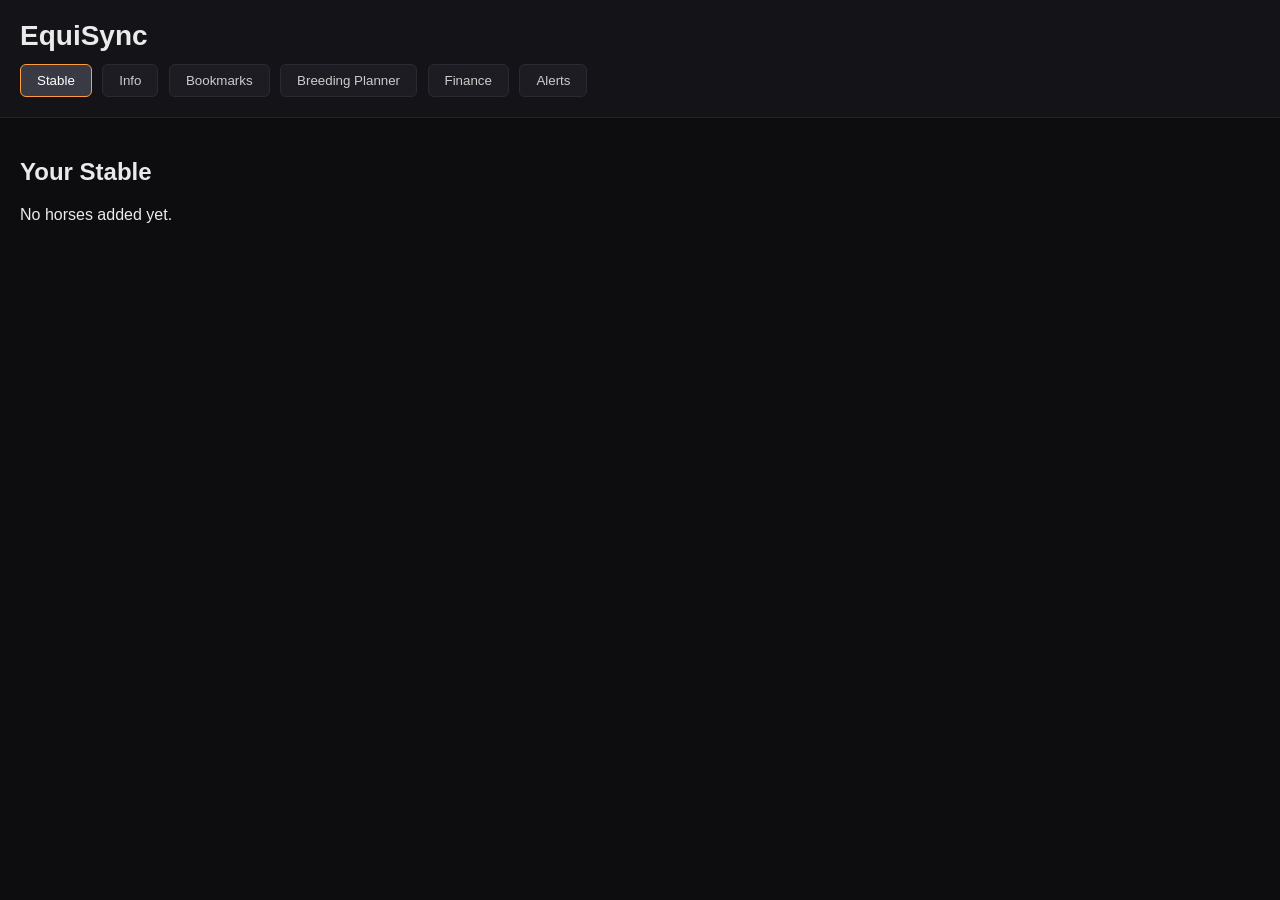
==== index.html @ a7efb626 "Update index.html" ====
<!DOCTYPE html>
<html lang="en">
<head>
  <meta charset="UTF-8">
  <title>EquiSync Webtool</title>
  <meta name="viewport" content="width=device-width, initial-scale=1.0">
  <link rel="stylesheet" href="style.css">
</head>
<body>
  <header class="topbar">
    <h1>EquiSync</h1>
    <nav class="tabs">
      <button data-tab="stable" class="active">Stable</button>
      <button data-tab="info">Info</button>
      <button data-tab="bookmarks">Bookmarks</button>
      <button data-tab="planner">Breeding Planner</button>
      <button data-tab="finance">Finance</button>
      <button data-tab="alerts">Alerts</button>
    </nav>
  </header>

  <main id="tab-content">
    <section id="stable" class="tab active">
      <h2>Your Stable</h2>
      <p>No horses added yet.</p>
    </section>

    <section id="info" class="tab">
      <h2>Horse Info</h2>
      <p>Select a horse from Stable to view details.</p>
    </section>

    <section id="bookmarks" class="tab">
      <h2>Bookmarks</h2>
      <p>No bookmarked horses yet.</p>
    </section>

    <section id="planner" class="tab">
      <h2>Breeding Planner</h2>
      <p>Select a mare and stallion to begin.</p>
    </section>

    <section id="finance" class="tab">
      <h2>Finance Tracker</h2>
      <p>No transactions recorded yet.</p>
    </section>

    <section id="alerts" class="tab">
      <h2>Alerts</h2>
      <p>No alerts yet.</p>
    </section>
  </main>

  <!-- IMPORTANT: this must be after the HTML, and the filename must match -->
  <script src="app.js"></script>
</body>
</html>
---- style.css ----
body {
  margin: 0;
  font-family: Arial, sans-serif;
  background: #0d0d0f;
  color: #eaeaea;
}

/* Header */
.topbar {
  background: #141418;
  padding: 20px;
  border-bottom: 1px solid #23232b;
}

.topbar h1 {
  margin: 0;
  font-size: 28px;
}

/* Tabs */
.tabs {
  margin-top: 12px;
}

.tabs button {
  background: #1c1c22;
  color: #ccc;
  border: 1px solid #2a2a33;
  padding: 8px 16px;
  margin-right: 6px;
  border-radius: 6px;
  cursor: pointer;
}

.tabs button.active {
  background: #3a3a44;
  color: #fff;
  border-color: #ff9d3c;
}

/* Tab content */
.tab {
  display: none;
  padding: 20px;
}

.tab.active {
  display: block;
}

/* Manual tab intro text */
.manual-intro {
  font-size: 14px;
  color: #c0c0d0;
  margin-bottom: 12px;
}

/* Manual form layout */
.manual-form {
  background: #14141a;
  border: 1px solid #242430;
  border-radius: 10px;
  padding: 16px;
  max-width: 600px;
}

.manual-group + .manual-group {
  margin-top: 16px;
}

.manual-group h3 {
  margin: 0 0 8px 0;
  font-size: 16px;
  color: #f0f0ff;
}

.manual-row {
  display: flex;
  flex-direction: column;
  margin-bottom: 10px;
}

.manual-row label {
  font-size: 13px;
  margin-bottom: 4px;
  color: #d0d0e0;
}

.manual-row input,
.manual-row textarea {
  padding: 6px 8px;
  border-radius: 4px;
  border: 1px solid #2c2c38;
  background: #0f0f15;
  color: #eaeaea;
  font-family: inherit;
  font-size: 14px;
}

.manual-row input::placeholder,
.manual-row textarea::placeholder {
  color: #77778a;
}

.manual-actions {
  margin-top: 12px;
  display: flex;
  gap: 8px;
}

.manual-actions button {
  padding: 8px 14px;
  border-radius: 6px;
  border: 1px solid #ff9d3c;
  background: #3a3a44;
  color: #fff;
  cursor: pointer;
  font-size: 14px;
}
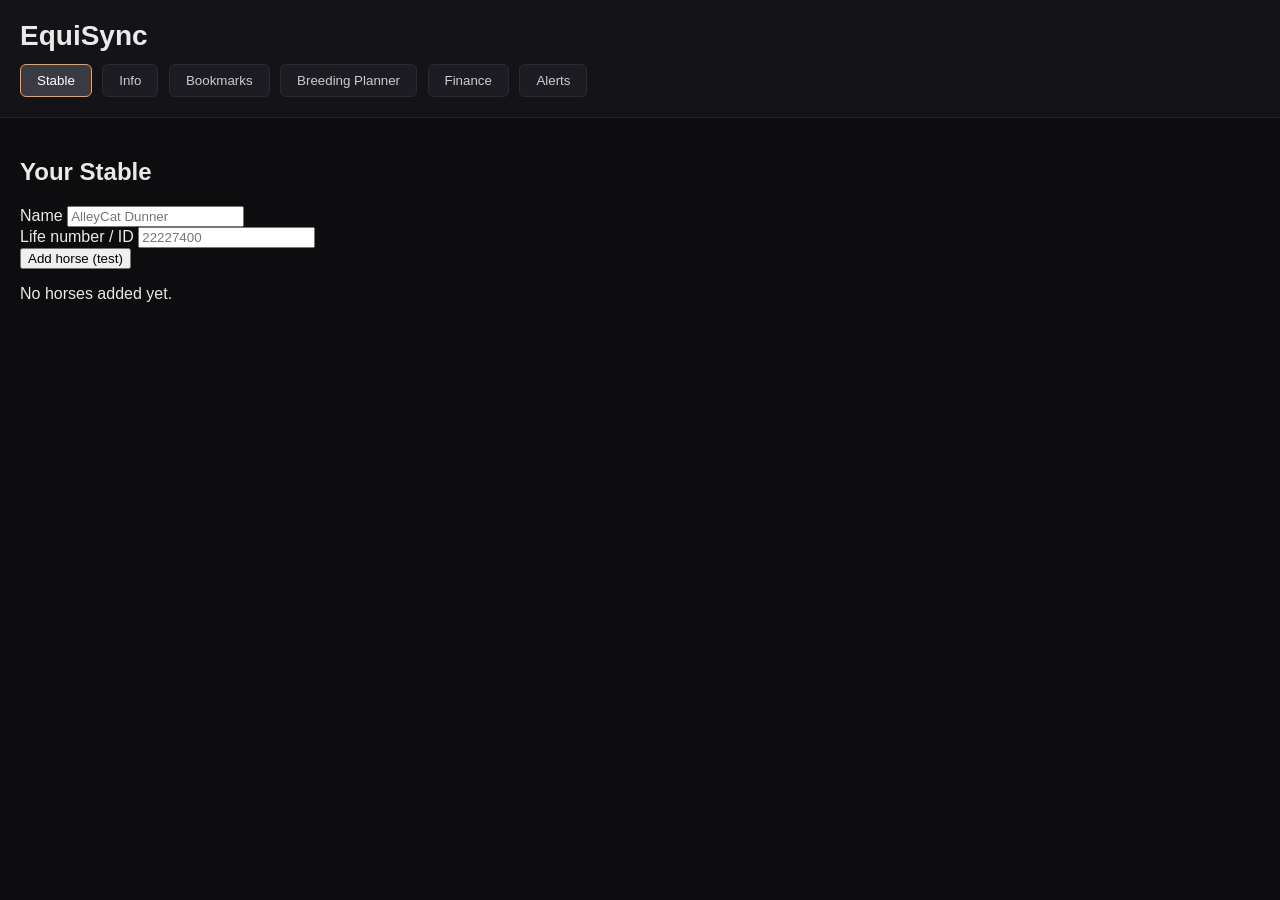
==== commit 44028447: "Update index.html" ====
--- a/index.html
+++ b/index.html
@@ -22,6 +22,19 @@
   <main id="tab-content">
     <section id="stable" class="tab active">
       <h2>Your Stable</h2>
+
+      <form id="stable-horse-form" class="stable-form">
+        <div class="stable-row">
+          <label for="stable-name">Name</label>
+          <input id="stable-name" type="text" placeholder="AlleyCat Dunner" required>
+        </div>
+        <div class="stable-row">
+          <label for="stable-id">Life number / ID</label>
+          <input id="stable-id" type="text" placeholder="22227400" required>
+        </div>
+        <button type="submit">Add horse (test)</button>
+      </form>
+
       <p>No horses added yet.</p>
     </section>
 
--- a/style.css
+++ b/style.css
@@ -1,4 +1,3 @@
-
 body {
   margin: 0;
   font-family: Arial, sans-serif;
@@ -48,73 +47,3 @@
 .tab.active {
   display: block;
 }
-
-/* Manual tab intro text */
-.manual-intro {
-  font-size: 14px;
-  color: #c0c0d0;
-  margin-bottom: 12px;
-}
-
-/* Manual form layout */
-.manual-form {
-  background: #14141a;
-  border: 1px solid #242430;
-  border-radius: 10px;
-  padding: 16px;
-  max-width: 600px;
-}
-
-.manual-group + .manual-group {
-  margin-top: 16px;
-}
-
-.manual-group h3 {
-  margin: 0 0 8px 0;
-  font-size: 16px;
-  color: #f0f0ff;
-}
-
-.manual-row {
-  display: flex;
-  flex-direction: column;
-  margin-bottom: 10px;
-}
-
-.manual-row label {
-  font-size: 13px;
-  margin-bottom: 4px;
-  color: #d0d0e0;
-}
-
-.manual-row input,
-.manual-row textarea {
-  padding: 6px 8px;
-  border-radius: 4px;
-  border: 1px solid #2c2c38;
-  background: #0f0f15;
-  color: #eaeaea;
-  font-family: inherit;
-  font-size: 14px;
-}
-
-.manual-row input::placeholder,
-.manual-row textarea::placeholder {
-  color: #77778a;
-}
-
-.manual-actions {
-  margin-top: 12px;
-  display: flex;
-  gap: 8px;
-}
-
-.manual-actions button {
-  padding: 8px 14px;
-  border-radius: 6px;
-  border: 1px solid #ff9d3c;
-  background: #3a3a44;
-  color: #fff;
-  cursor: pointer;
-  font-size: 14px;
-}
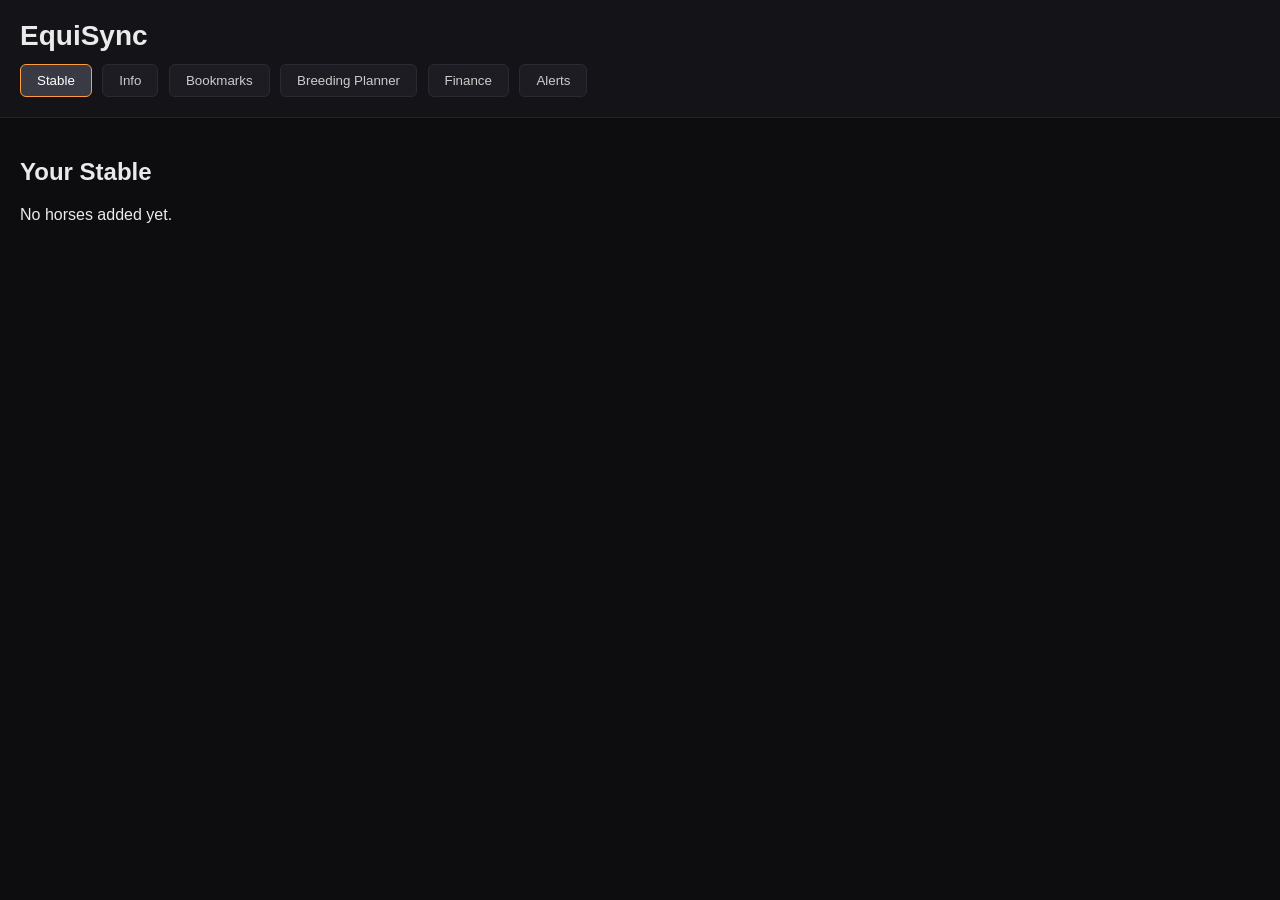
==== commit 82140c2a: "Update index.html" ====
--- a/index.html
+++ b/index.html
@@ -22,19 +22,6 @@
   <main id="tab-content">
     <section id="stable" class="tab active">
       <h2>Your Stable</h2>
-
-      <form id="stable-horse-form" class="stable-form">
-        <div class="stable-row">
-          <label for="stable-name">Name</label>
-          <input id="stable-name" type="text" placeholder="AlleyCat Dunner" required>
-        </div>
-        <div class="stable-row">
-          <label for="stable-id">Life number / ID</label>
-          <input id="stable-id" type="text" placeholder="22227400" required>
-        </div>
-        <button type="submit">Add horse (test)</button>
-      </form>
-
       <p>No horses added yet.</p>
     </section>
 
--- a/style.css
+++ b/style.css
@@ -47,3 +47,4 @@
 .tab.active {
   display: block;
 }
+
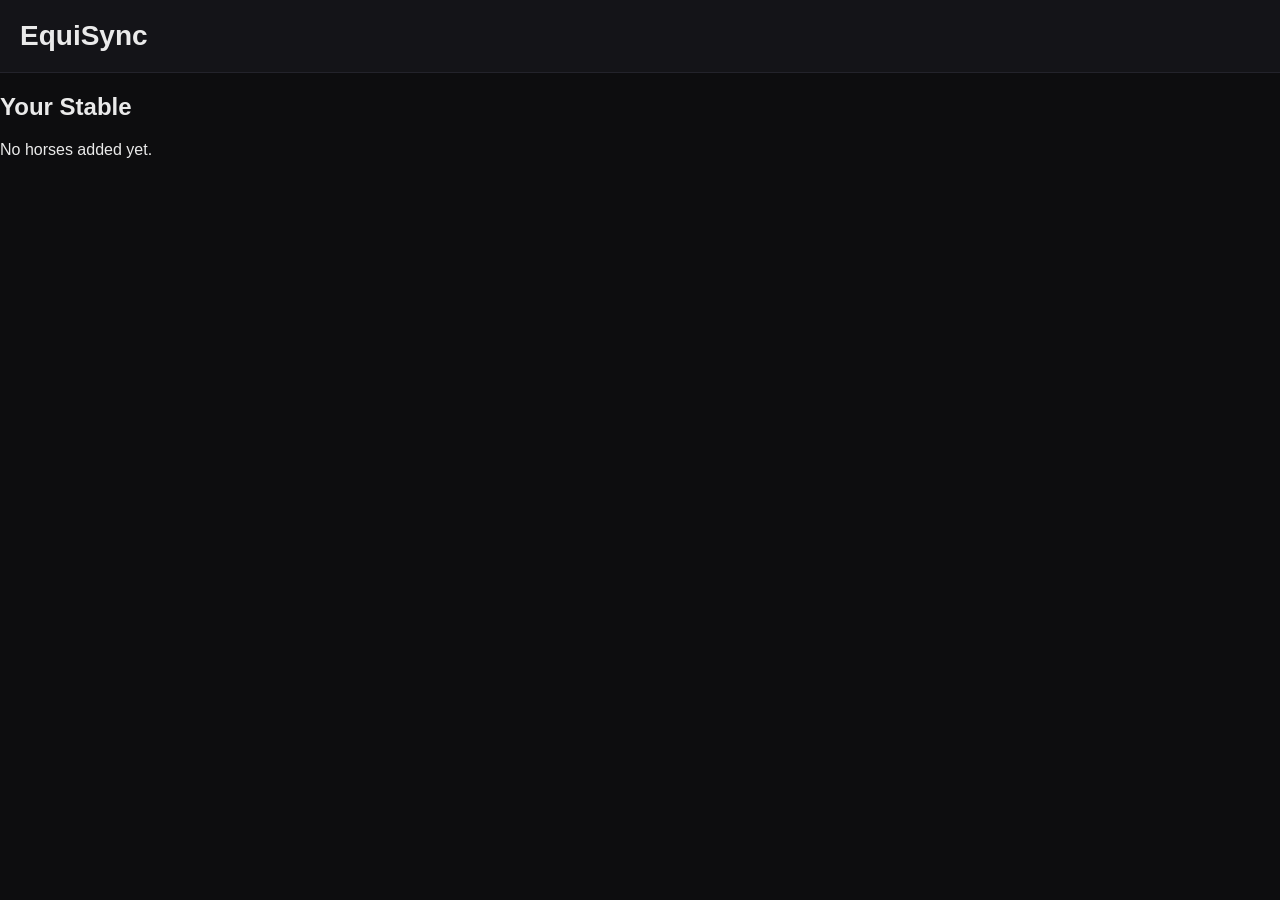
==== commit 9e15db04: "Update index.html" ====
--- a/index.html
+++ b/index.html
@@ -9,49 +9,20 @@
 <body>
   <header class="topbar">
     <h1>EquiSync</h1>
-    <nav class="tabs">
-      <button data-tab="stable" class="active">Stable</button>
-      <button data-tab="info">Info</button>
-      <button data-tab="bookmarks">Bookmarks</button>
-      <button data-tab="planner">Breeding Planner</button>
-      <button data-tab="finance">Finance</button>
-      <button data-tab="alerts">Alerts</button>
-    </nav>
   </header>
 
-  <main id="tab-content">
-    <section id="stable" class="tab active">
+  <main id="content">
+    <section id="stable">
       <h2>Your Stable</h2>
-      <p>No horses added yet.</p>
-    </section>
 
-    <section id="info" class="tab">
-      <h2>Horse Info</h2>
-      <p>Select a horse from Stable to view details.</p>
-    </section>
+      <p id="stable-empty">No horses added yet.</p>
 
-    <section id="bookmarks" class="tab">
-      <h2>Bookmarks</h2>
-      <p>No bookmarked horses yet.</p>
-    </section>
-
-    <section id="planner" class="tab">
-      <h2>Breeding Planner</h2>
-      <p>Select a mare and stallion to begin.</p>
-    </section>
-
-    <section id="finance" class="tab">
-      <h2>Finance Tracker</h2>
-      <p>No transactions recorded yet.</p>
-    </section>
-
-    <section id="alerts" class="tab">
-      <h2>Alerts</h2>
-      <p>No alerts yet.</p>
+      <!-- List that app.js will fill with horses -->
+      <ul id="stable-list" class="stable-list"></ul>
     </section>
   </main>
 
-  <!-- IMPORTANT: this must be after the HTML, and the filename must match -->
+  <!-- JS for the webtool (NOT the extension) -->
   <script src="app.js"></script>
 </body>
 </html>
--- a/style.css
+++ b/style.css
@@ -48,3 +48,47 @@
   display: block;
 }
 
+/* Stable list */
+.stable-list {
+  list-style: none;
+  padding: 0;
+  margin: 12px 0 0 0;
+}
+
+.stable-item {
+  background: #14141a;
+  border: 1px solid #242430;
+  border-radius: 8px;
+  padding: 8px 12px;
+  margin-bottom: 6px;
+  font-size: 14px;
+  display: flex;
+  justify-content: space-between;
+  align-items: center;
+}
+
+/* Left side (name + owner) */
+.stable-main {
+  display: flex;
+  flex-direction: column;
+}
+
+.stable-main span {
+  color: #eaeaea;
+}
+
+.stable-main small {
+  color: #a0a0b5;
+  font-size: 12px;
+}
+
+/* Right side: link to HR page */
+.stable-link {
+  font-size: 13px;
+  color: #ff9d3c;
+  text-decoration: none;
+}
+
+.stable-link:hover {
+  text-decoration: underline;
+}
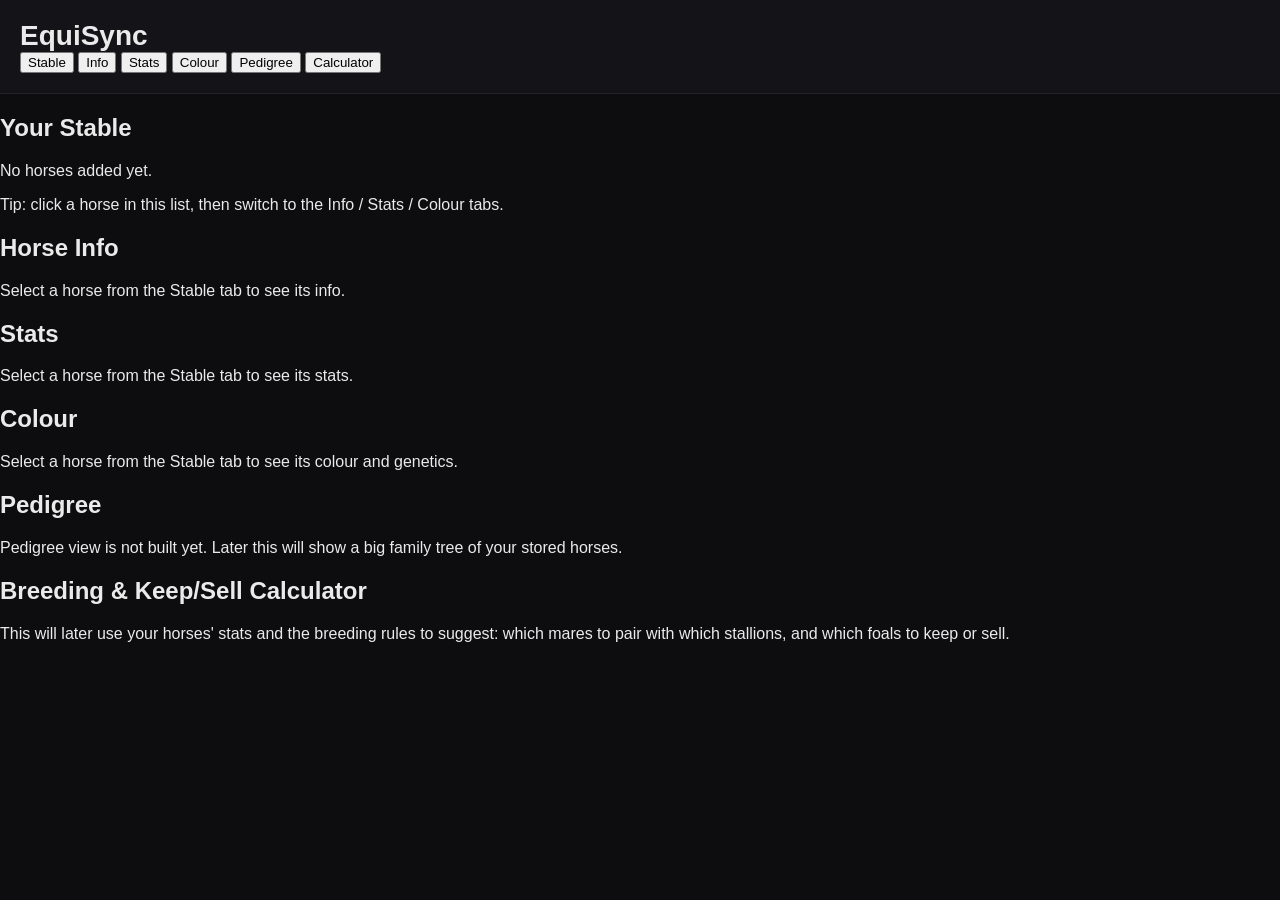
==== commit 7737afab: "Update index.html" ====
--- a/index.html
+++ b/index.html
@@ -9,20 +9,199 @@
 <body>
   <header class="topbar">
     <h1>EquiSync</h1>
+    <nav class="tabs">
+      <button data-tab="stable" class="active">Stable</button>
+      <button data-tab="info">Info</button>
+      <button data-tab="stats">Stats</button>
+      <button data-tab="colour">Colour</button>
+      <button data-tab="pedigree">Pedigree</button>
+      <button data-tab="calculator">Calculator</button>
+    </nav>
   </header>
 
-  <main id="content">
-    <section id="stable">
+  <main id="tab-content">
+    <!-- STABLE TAB -->
+    <section id="stable" class="tab active">
       <h2>Your Stable</h2>
 
       <p id="stable-empty">No horses added yet.</p>
 
-      <!-- List that app.js will fill with horses -->
       <ul id="stable-list" class="stable-list"></ul>
+      <p class="hint">
+        Tip: click a horse in this list, then switch to the Info / Stats / Colour tabs.
+      </p>
+    </section>
+
+    <!-- INFO TAB -->
+    <section id="info" class="tab">
+      <h2>Horse Info</h2>
+      <div id="info-empty" class="tab-empty">
+        Select a horse from the Stable tab to see its info.
+      </div>
+      <div id="info-panel" class="info-panel" hidden>
+        <div class="info-header">
+          <div>
+            <div class="info-name" id="info-name"></div>
+            <div class="info-id" id="info-id"></div>
+          </div>
+          <div class="info-age" id="info-age"></div>
+        </div>
+
+        <div class="info-layout">
+          <div class="info-images">
+            <div class="info-image-block">
+              <div class="info-image-label">Adult</div>
+              <div class="info-image-placeholder" id="info-image-adult">
+                No image set
+              </div>
+            </div>
+            <div class="info-image-block">
+              <div class="info-image-label">Foal</div>
+              <div class="info-image-placeholder" id="info-image-foal">
+                No image set
+              </div>
+            </div>
+          </div>
+
+          <div class="info-fields">
+            <dl>
+              <div>
+                <dt>Sex</dt>
+                <dd id="info-sex">—</dd>
+              </div>
+              <div>
+                <dt>Breed</dt>
+                <dd id="info-breed">—</dd>
+              </div>
+              <div>
+                <dt>Owner</dt>
+                <dd id="info-owner">—</dd>
+              </div>
+              <div>
+                <dt>Breeder</dt>
+                <dd id="info-breeder">—</dd>
+              </div>
+              <div>
+                <dt>Location</dt>
+                <dd id="info-location">—</dd>
+              </div>
+              <div>
+                <dt>Birthday</dt>
+                <dd id="info-birthday">—</dd>
+              </div>
+              <div>
+                <dt>HorseReality link</dt>
+                <dd><a id="info-link" href="#" target="_blank" rel="noopener">Open in new tab</a></dd>
+              </div>
+            </dl>
+          </div>
+        </div>
+      </div>
+    </section>
+
+    <!-- STATS TAB -->
+    <section id="stats" class="tab">
+      <h2>Stats</h2>
+      <div id="stats-empty" class="tab-empty">
+        Select a horse from the Stable tab to see its stats.
+      </div>
+
+      <div id="stats-panel" class="stats-panel" hidden>
+        <h3>Genetic Potential (GP)</h3>
+        <table class="stats-table" id="stats-gp-table">
+          <thead>
+            <tr>
+              <th>Stat</th>
+              <th>Value</th>
+            </tr>
+          </thead>
+          <tbody></tbody>
+        </table>
+
+        <h3>Conformation</h3>
+        <table class="stats-table" id="stats-confo-table">
+          <thead>
+            <tr>
+              <th>Trait</th>
+              <th>Grade</th>
+            </tr>
+          </thead>
+          <tbody></tbody>
+        </table>
+
+        <h3>Health</h3>
+        <table class="stats-table" id="stats-health-table">
+          <thead>
+            <tr>
+              <th>Aspect</th>
+              <th>Note</th>
+            </tr>
+          </thead>
+          <tbody></tbody>
+        </table>
+      </div>
+    </section>
+
+    <!-- COLOUR TAB -->
+    <section id="colour" class="tab">
+      <h2>Colour</h2>
+      <div id="colour-empty" class="tab-empty">
+        Select a horse from the Stable tab to see its colour and genetics.
+      </div>
+
+      <div id="colour-panel" class="colour-panel" hidden>
+        <h3 id="colour-name"></h3>
+        <dl class="colour-fields">
+          <div>
+            <dt>Simplified colour</dt>
+            <dd id="colour-simplified">—</dd>
+          </div>
+          <div>
+            <dt>Extension (E)</dt>
+            <dd id="colour-extension">—</dd>
+          </div>
+          <div>
+            <dt>Agouti (A)</dt>
+            <dd id="colour-agouti">—</dd>
+          </div>
+          <div>
+            <dt>Grey</dt>
+            <dd id="colour-grey">—</dd>
+          </div>
+          <div>
+            <dt>Cream / Pearl</dt>
+            <dd id="colour-cream">—</dd>
+          </div>
+          <div>
+            <dt>Dun</dt>
+            <dd id="colour-dun">—</dd>
+          </div>
+          <div>
+            <dt>MITF / other</dt>
+            <dd id="colour-mitf">—</dd>
+          </div>
+        </dl>
+      </div>
+    </section>
+
+    <!-- PEDIGREE TAB (placeholder for now) -->
+    <section id="pedigree" class="tab">
+      <h2>Pedigree</h2>
+      <p class="tab-empty">
+        Pedigree view is not built yet. Later this will show a big family tree of your stored horses.
+      </p>
+    </section>
+
+    <!-- CALCULATOR TAB (placeholder for now) -->
+    <section id="calculator" class="tab">
+      <h2>Breeding & Keep/Sell Calculator</h2>
+      <p class="tab-empty">
+        This will later use your horses' stats and the breeding rules to suggest:
+        which mares to pair with which stallions, and which foals to keep or sell.
+      </p>
     </section>
   </main>
 
-  <!-- JS for the webtool (NOT the extension) -->
   <script src="app.js"></script>
 </body>
 </html>
--- a/style.css
+++ b/style.css
@@ -17,35 +17,9 @@
   font-size: 28px;
 }
 
-/* Tabs */
-.tabs {
-  margin-top: 12px;
-}
-
-.tabs button {
-  background: #1c1c22;
-  color: #ccc;
-  border: 1px solid #2a2a33;
-  padding: 8px 16px;
-  margin-right: 6px;
-  border-radius: 6px;
-  cursor: pointer;
-}
-
-.tabs button.active {
-  background: #3a3a44;
-  color: #fff;
-  border-color: #ff9d3c;
-}
-
-/* Tab content */
-.tab {
-  display: none;
+/* Main content */
+#content {
   padding: 20px;
-}
-
-.tab.active {
-  display: block;
 }
 
 /* Stable list */
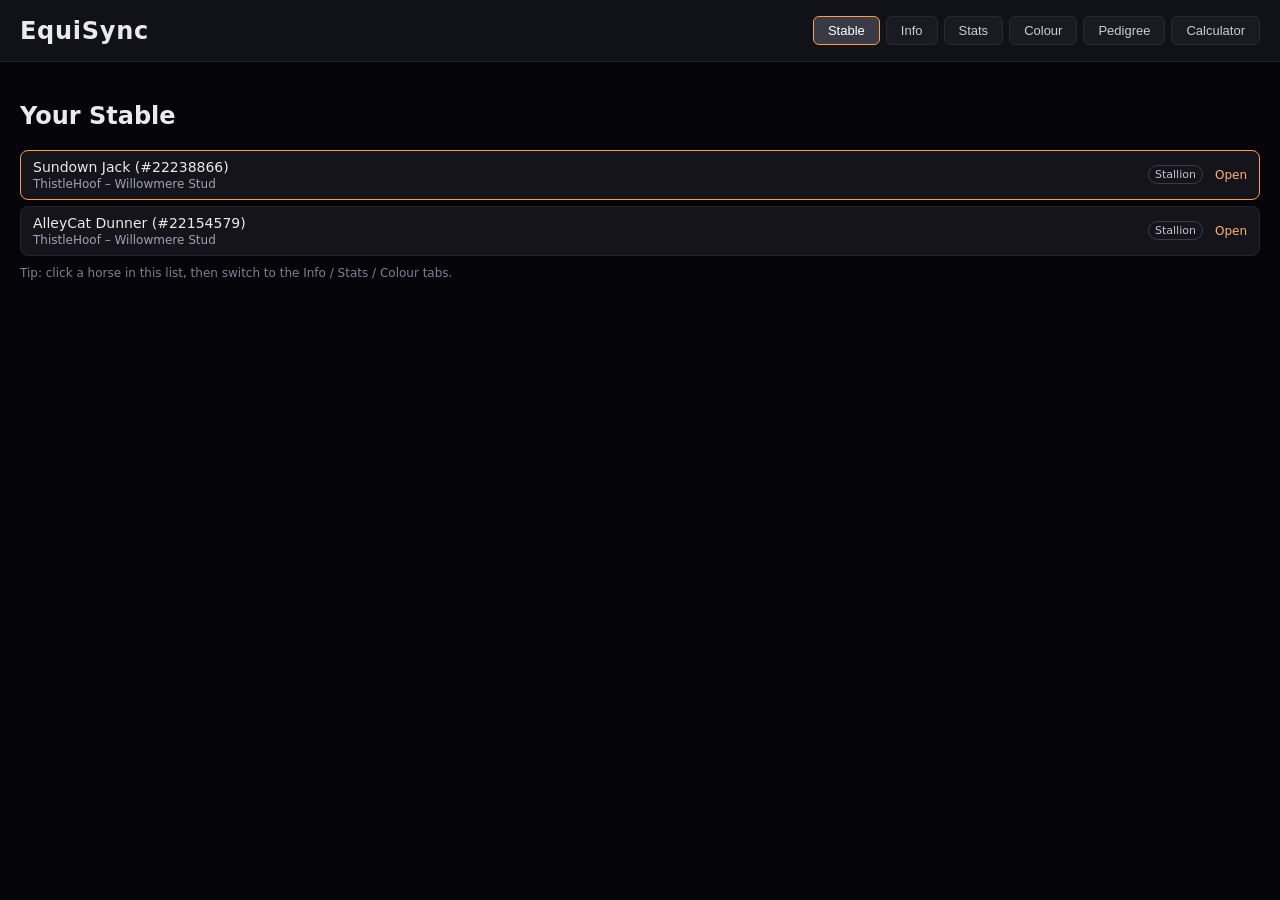
==== commit ee29a2e8: "Update index.html" ====
--- a/index.html
+++ b/index.html
@@ -24,7 +24,7 @@
     <section id="stable" class="tab active">
       <h2>Your Stable</h2>
 
-      <p id="stable-empty">No horses added yet.</p>
+      <p id="stable-empty">No horses added yet. Use the browser extension on a Horse Reality horse page to add one.</p>
 
       <ul id="stable-list" class="stable-list"></ul>
       <p class="hint">
--- a/style.css
+++ b/style.css
@@ -1,28 +1,75 @@
+/* ---------- GLOBAL ---------- */
 body {
   margin: 0;
-  font-family: Arial, sans-serif;
-  background: #0d0d0f;
+  font-family: system-ui, -apple-system, BlinkMacSystemFont, "Segoe UI", sans-serif;
+  background: #050509;
   color: #eaeaea;
 }
 
-/* Header */
+/* ---------- HEADER ---------- */
 .topbar {
-  background: #141418;
+  background: #111118;
+  padding: 16px 20px;
+  border-bottom: 1px solid #23232b;
+  display: flex;
+  align-items: center;
+  justify-content: space-between;
+}
+
+.topbar h1 {
+  margin: 0;
+  font-size: 24px;
+  letter-spacing: 0.03em;
+}
+
+/* ---------- TABS ---------- */
+.tabs {
+  display: flex;
+  gap: 6px;
+}
+
+.tabs button {
+  background: #1a1a22;
+  color: #ccc;
+  border: 1px solid #2a2a33;
+  padding: 6px 14px;
+  border-radius: 6px;
+  cursor: pointer;
+  font-size: 13px;
+}
+
+.tabs button.active {
+  background: #3a3a44;
+  color: #fff;
+  border-color: #ff9d3c;
+}
+
+/* ---------- MAIN LAYOUT ---------- */
+#tab-content {
   padding: 20px;
-  border-bottom: 1px solid #23232b;
-}
-
-.topbar h1 {
-  margin: 0;
-  font-size: 28px;
-}
-
-/* Main content */
-#content {
-  padding: 20px;
-}
-
-/* Stable list */
+}
+
+.tab {
+  display: none;
+}
+
+.tab.active {
+  display: block;
+}
+
+.tab-empty {
+  color: #a0a0b5;
+  font-size: 14px;
+}
+
+/* Small hint text */
+.hint {
+  margin-top: 10px;
+  font-size: 12px;
+  color: #7f7f95;
+}
+
+/* ---------- STABLE LIST ---------- */
 .stable-list {
   list-style: none;
   padding: 0;
@@ -36,33 +83,208 @@
   padding: 8px 12px;
   margin-bottom: 6px;
   font-size: 14px;
+  display: grid;
+  grid-template-columns: 1fr auto auto;
+  gap: 12px;
+  align-items: center;
+  cursor: pointer;
+}
+
+.stable-item:hover {
+  border-color: #3b3b4a;
+  background: #181820;
+}
+
+.stable-item-main {
+  display: flex;
+  flex-direction: column;
+  gap: 2px;
+}
+
+.stable-item-name {
+  font-weight: 500;
+}
+
+.stable-item-owner {
+  font-size: 12px;
+  color: #a0a0b5;
+}
+
+.stable-item-tag {
+  font-size: 11px;
+  padding: 2px 6px;
+  border-radius: 999px;
+  border: 1px solid #3b3b4a;
+  color: #c0c0d5;
+}
+
+.stable-item a.open-link {
+  font-size: 12px;
+  text-decoration: none;
+  color: #ffb469;
+}
+
+/* ---------- INFO TAB ---------- */
+.info-panel {
+  background: #12121a;
+  border-radius: 10px;
+  padding: 16px;
+  border: 1px solid #242430;
+  max-width: 900px;
+}
+
+.info-header {
   display: flex;
   justify-content: space-between;
-  align-items: center;
-}
-
-/* Left side (name + owner) */
-.stable-main {
+  align-items: flex-end;
+  margin-bottom: 14px;
+}
+
+.info-name {
+  font-size: 20px;
+  font-weight: 600;
+}
+
+.info-id {
+  font-size: 13px;
+  color: #a0a0b5;
+}
+
+.info-age {
+  font-size: 14px;
+  color: #d0d0e0;
+}
+
+.info-layout {
+  display: grid;
+  grid-template-columns: 260px 1fr;
+  gap: 16px;
+}
+
+.info-images {
   display: flex;
   flex-direction: column;
-}
-
-.stable-main span {
-  color: #eaeaea;
-}
-
-.stable-main small {
-  color: #a0a0b5;
-  font-size: 12px;
-}
-
-/* Right side: link to HR page */
-.stable-link {
+  gap: 10px;
+}
+
+.info-image-block {
+  background: #181820;
+  border-radius: 8px;
+  padding: 8px;
+}
+
+.info-image-label {
+  font-size: 12px;
+  color: #a0a0b5;
+  margin-bottom: 4px;
+}
+
+.info-image-placeholder {
+  background: #0c0c11;
+  border-radius: 6px;
+  border: 1px dashed #31313f;
+  padding: 24px 8px;
+  font-size: 12px;
+  text-align: center;
+  color: #66667a;
+}
+
+.info-fields dl {
+  margin: 0;
+}
+
+.info-fields div {
+  margin-bottom: 6px;
+}
+
+.info-fields dt {
+  font-size: 11px;
+  text-transform: uppercase;
+  letter-spacing: 0.07em;
+  color: #7f7f95;
+}
+
+.info-fields dd {
+  margin: 2px 0 0 0;
+  font-size: 14px;
+}
+
+/* ---------- STATS TAB ---------- */
+.stats-panel {
+  background: #12121a;
+  border-radius: 10px;
+  padding: 16px;
+  border: 1px solid #242430;
+  max-width: 900px;
+}
+
+.stats-panel h3 {
+  margin-top: 12px;
+  margin-bottom: 6px;
+  font-size: 16px;
+}
+
+.stats-table {
+  width: 100%;
+  border-collapse: collapse;
+  margin-bottom: 10px;
   font-size: 13px;
-  color: #ff9d3c;
-  text-decoration: none;
-}
-
-.stable-link:hover {
-  text-decoration: underline;
-}
+}
+
+.stats-table th,
+.stats-table td {
+  padding: 6px 8px;
+  border-bottom: 1px solid #262635;
+}
+
+.stats-table th {
+  text-align: left;
+  font-weight: 500;
+  color: #d0d0e0;
+  background: #181822;
+}
+
+/* ---------- COLOUR TAB ---------- */
+.colour-panel {
+  background: #12121a;
+  border-radius: 10px;
+  padding: 16px;
+  border: 1px solid #242430;
+  max-width: 600px;
+}
+
+.colour-panel h3 {
+  margin-top: 0;
+  margin-bottom: 10px;
+}
+
+.colour-fields {
+  margin: 0;
+}
+
+.colour-fields div {
+  margin-bottom: 6px;
+}
+
+.colour-fields dt {
+  font-size: 11px;
+  text-transform: uppercase;
+  letter-spacing: 0.07em;
+  color: #7f7f95;
+}
+
+.colour-fields dd {
+  margin: 2px 0 0 0;
+  font-size: 14px;
+}
+
+/* ---------- RESPONSIVE ---------- */
+@media (max-width: 800px) {
+  .info-layout {
+    grid-template-columns: 1fr;
+  }
+
+  .stable-item {
+    grid-template-columns: 1fr auto;
+  }
+}
